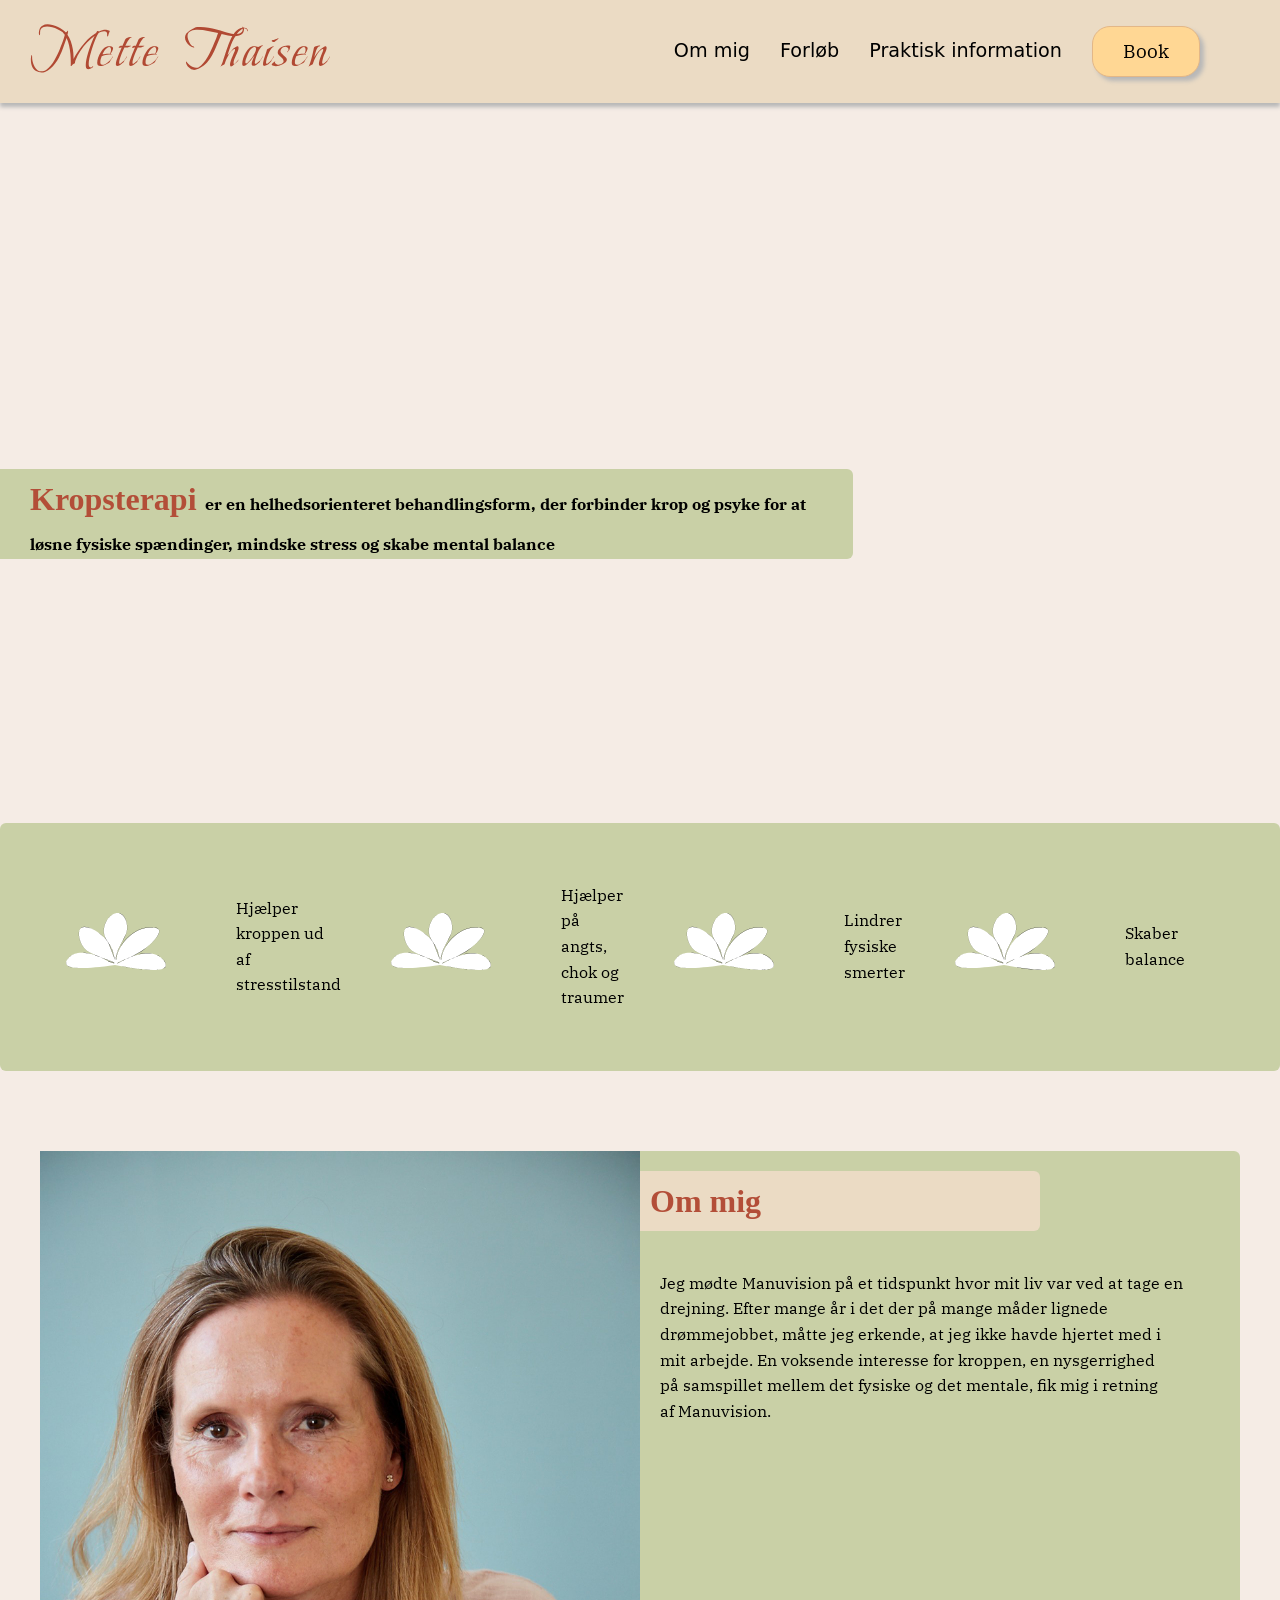
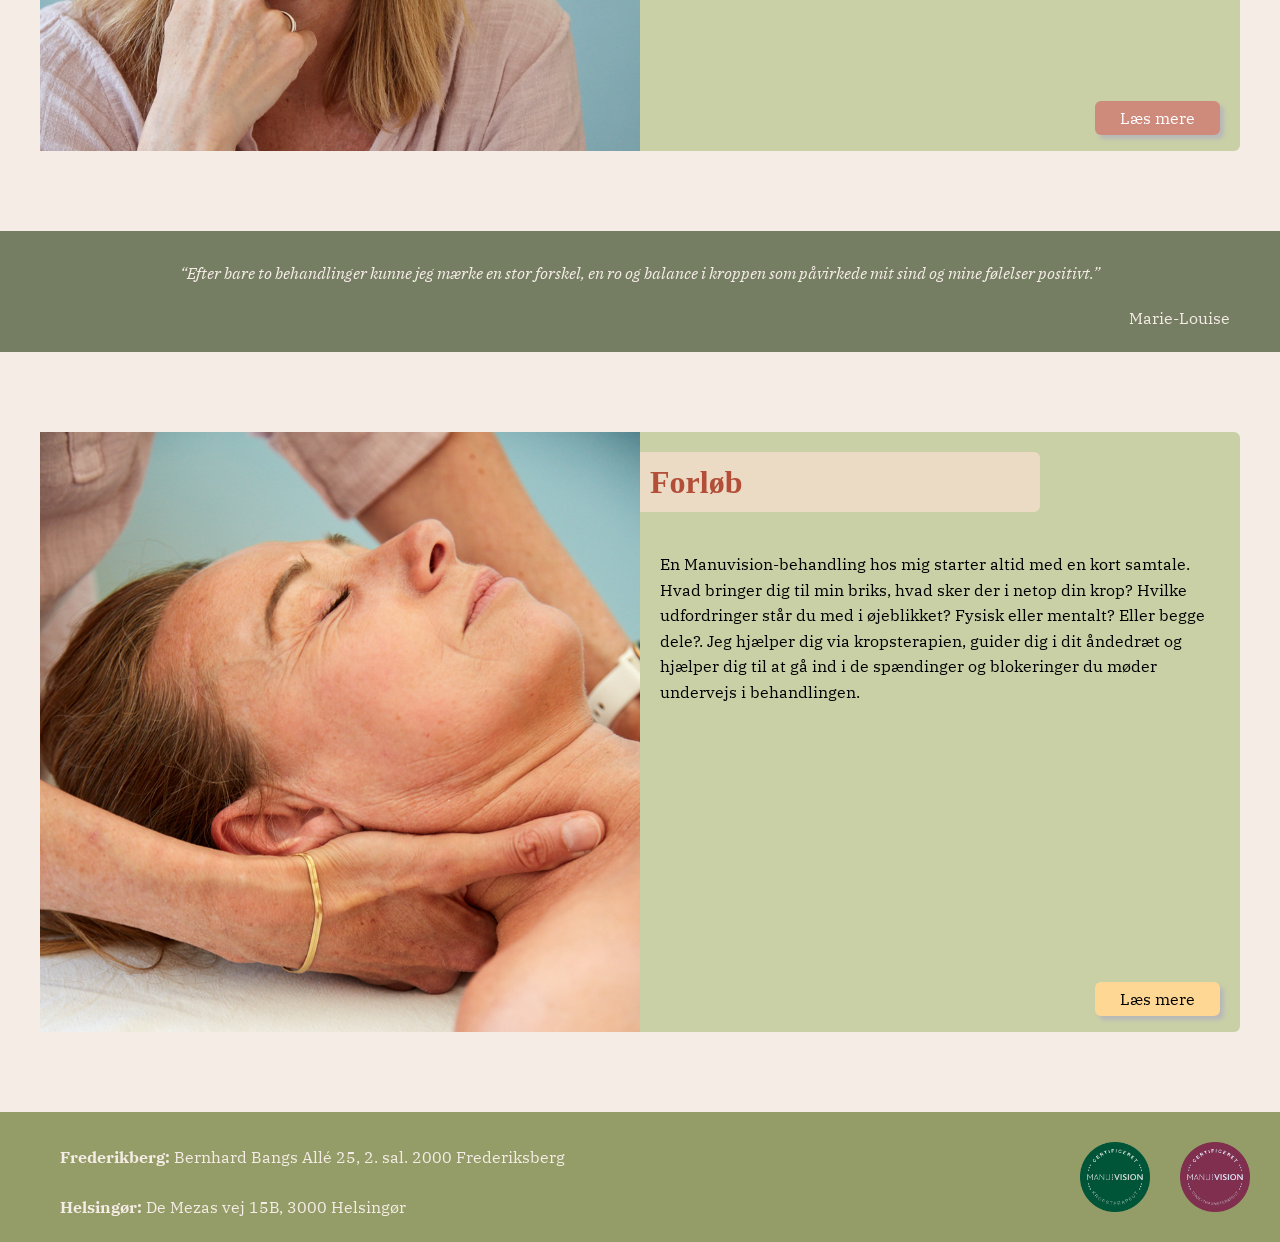
==== index.html @ dd5cbeb8 "remove header name "Karsten" from index.html" ====
<!doctype html>
<html lang="da">

<head>
  <meta charset="UTF-8" />
  <meta name="viewport" content="width=device-width, initial-scale=1.0" />

  <link rel="stylesheet" href="css/general.css" />
  <link rel="stylesheet" href="css/index.css" />

  <!-- FONTS -->
  <link rel="preconnect" href="https://fonts.googleapis.com" />
  <link rel="preconnect" href="https://fonts.gstatic.com" crossorigin />
  <link href="https://fonts.googleapis.com/css2?family=Angkor&display=swap" rel="stylesheet" />
  <link rel="preconnect" href="https://fonts.googleapis.com" />
  <link rel="preconnect" href="https://fonts.gstatic.com" crossorigin />
  <link href="https://fonts.googleapis.com/css2?family=Alike&display=swap" rel="stylesheet" />
  <link rel="preconnect" href="https://fonts.googleapis.com" />
  <link rel="preconnect" href="https://fonts.gstatic.com" crossorigin />
  <link href="https://fonts.googleapis.com/css2?family=IBM+Plex+Serif&display=swap" rel="stylesheet" />

  <title>Forside</title>
</head>

<body>
  <header>
    <img src="img/logo.svg" alt="logo" />
    <nav>
      <ul class="menu">
        <li><a href="om_mig.html">Om mig</a></li>
        <li><a href="forloeb.html">Forløb</a></li>
        <li><a href="kommer_snart.html">Praktisk information</a></li>
        <li class="booking-btn"><a href="kommer_snart.html">Book</a></li>
      </ul>
      <button class="burger" aria-label="menu">
        <span class="line"></span>
        <span class="line"></span>
        <span class="line"></span>
      </button>
    </nav>
  </header>
  <main>

    <!-- I min mobil skal kropsterapi tekstboksen være i div med illustrationerne for at lave min baggrundsfarve, men i desktop skal den ikke være i div med illustrationerne, 
     fordi jeg i desktop vil have den til at stå over mit billede. Derfor laver jeg to forskellige diver, en til mobil og en til desktop, 
     og beder den til desktop om at være display:none i mobil, og den til mobil om at være display:none i desktop -->

    <div class="video-kropsterapi">
      <div id="video" class="video">
        <!-- autoplay; starter automatiks, playsinline gør at videoen ikke automatisk går i fuldskærm på iphone, men afspilles inde på hjemmesiden i stedet -->
        <video src="img/stemningsvideo.mp4" autoplay muted loop playsinline></video>
      </div>

      <div class="kropsterapi-desktop">
        <h1>Kropsterapi <span class="p_kropsterapi">er en helhedsorienteret behandlingsform, der forbinder krop og psyke
            for at løsne fysiske
            spændinger, mindske stress og skabe mental balance</span></h1>

      </div>

    </div>

    <button class="booking-btn book-forside">Book</button>


    <section class="kropsterapi">
      <div class="kropsterapi-mobil">
        <h1>Kropsterapi</h1>
        <p>Kropsterapi er en helhedsorienteret behandlingsform, der forbinder krop og psyke for at løsne fysiske
          spændinger, mindske stress og skabe mental balance</p>
      </div>


      <div class="grid1-2">
        <div>
          <img src="img/index/blomst.svg" alt="blomst">
        </div>
        <div>
          <p>Hjælper kroppen ud af stresstilstand</p>
        </div>
      </div>

      <div class="grid1-2">
        <div>
          <img src="img/index/blomst.svg" alt="blomst">
        </div>
        <div>
          <p>Hjælper på angts, chok og traumer</p>
        </div>
      </div>

      <div class="grid1-2">
        <div>
          <img src="img/index/blomst.svg" alt="blomst">
        </div>
        <div>
          <p>Lindrer fysiske smerter</p>
        </div>
      </div>

      <div class="grid1-2">
        <div>
          <img src="img/index/blomst.svg" alt="blomst">
        </div>
        <div>
          <p>Skaber balance</p>
        </div>
      </div>


    </section>

    <section class="teaser">

      <div>
        <img src="img/index/portræt_mette.webp" alt="Mette Thaisen">
      </div>

      <div class="grid1-1-1">
        <h2>Om mig</h2>
        <p>Jeg mødte Manuvision på et tidspunkt hvor mit liv var ved at tage en drejning. Efter mange år i det der på
          mange måder
          lignede drømmejobbet, måtte jeg erkende, at jeg ikke havde hjertet med i mit arbejde. En voksende interesse
          for kroppen, en nysgerrighed på samspillet mellem det fysiske og det mentale, fik mig i
          retning af
          Manuvision.</p>
        <button class="button1">Læs mere</button>
      </div>

    </section>

    <section class="citat">
      <p>“Efter bare to behandlinger kunne jeg mærke en stor forskel, en ro og balance i kroppen som påvirkede mit sind
        og mine
        følelser positivt.”</p>
      <p>Marie-Louise</p>
    </section>

    <section class="teaser">
      <div>
        <img src="img/index/behandlingsbillede.webp" alt="behandlingsbillede">
      </div>

      <div class="grid1-1-1">
        <h2>Forløb</h2>
        <p>En Manuvision-behandling hos mig starter altid med en kort samtale. Hvad bringer dig til min briks, hvad sker
          der i
          netop din krop? Hvilke udfordringer står du med i øjeblikket? Fysisk eller mentalt? Eller begge dele?. Jeg
          hjælper dig via kropsterapien, guider dig i dit åndedræt og hjælper dig til at gå ind i de spændinger og
          blokeringer
          du møder undervejs i behandlingen.</p>
        <button class="button2">Læs mere</button>
      </div>

    </section>

  </main>

  <footer>
    <div class="footer">
      <div class="footer-tekst">
        <p>
          <b>Frederikberg:</b> Bernhard Bangs Allé 25, 2. sal. 2000
          Frederiksberg
        </p>
        <p><b>Helsingør:</b> De Mezas vej 15B, 3000 Helsingør</p>
      </div>
      <div class="certifikater">
        <img src="img/certifikat/Manuvision_LOGO_Certificeret_1 grøn.webp" alt="certifikat" />
        <img src="img/certifikat/Chok-traume.webp" alt="certifikat" />
      </div>
    </div>
  </footer>

  <script src="js/burger.js"></script>
  <script src="js/index.js"></script>
</body>

</html>
---- css/general.css ----
/* Vi starter med at lave vores custom css. Dvs. vi henter vores fonte ind og laver variablerne til den styling som er gennemgående på hele vorres hjemmeside
Herefter laver vi variabler med de farver som er gennemgående til hele vores hjemmeside */

/********* CUSTOM PROPERTIES **********/
:root {
  /* FONTS */
  --font-h1-h2: "Crete Round", serif;
  --font-h3: "Alike", serif;
  --font-p-og-button: "IBM Plex Serif", serif;

  --font-h1-h2-size: 2rem;
  --font-h3-size: 1.5rem;
  --font-p-size: 1rem;

  --font-letter-spacing: 5%;

  --font-btn-size: 1rem;

  /* FARVER */
  --color-header: #ebdbc4;
  --color-footer: #949d68;
  --color-bg: #f5ece5;
  --color-box-bg: #c9d0a6;
  --color-banner-bg: #757e63;

  --color-h1-h2: #b34e38;
  /* --color-h3: #fbf3eb; */
  --color-h1-h2-bg: #ebdbc4;

  --color-btn1-bg: #ce8a7b;
  --color-btn1-bg-hover: #c1604b;
  --color-btn1-font: #ffffff;

  --color-btn2-bg: #ffd794;
  --color-btn2-bg-hover: #e3b787;
  --color-btn2-font: #000;

  /* BORDERS */
  --border-radius-btn: 6px;
  --border-radius-booking-btn: 18px;
  --border-radius-box: 6px;
  --border-radius-title-box: 0px 6px 6px 0px;
  --box-shadow: #b8b8b8 4px 4px 4px;
  --box-shadow-header: #b8b8b8 0px 4px 4px;

  /* MARGIN & PADDING */
  --margin-btn-block: 1rem;
  --padding-btn: 5px 25px;
}

/**************** RESET ***************/

*,
::before,
::after {
  box-sizing: border-box;
  margin: 0;
  padding: 0;
}
html {
  interpolate-size: allow-keywords;
  font-family: system-ui, sans-serif;
  line-height: 1.5;
  -webkit-font-smoothing: antialiased;
}
h1,
h2 {
  line-height: 1.25;
}
p,
li {
  text-wrap: pretty;
}
img,
svg {
  display: block;
  width: 100%;
  height: auto;
}
label {
  display: block;
}
input,
button,
textarea,
select {
  font: inherit;
  color: inherit;
  background-color: transparent;
  font-size: max(1em, 16px);
}
textarea {
  resize: none;
  min-height: 4lh;
}
legend {
  padding: 0;
}
select,
::picker(select) {
  appearance: base-select;
}

/**************** RESET ***************/

/* Nu laver vi den gennemgående styling på vores side, og her bruger vi de custom properties vi lavede øverst i css´en. 
   (det gør vi for at gøre det nemmere for os selv nu, og for at sikre os at vi alle bruger de samme farver og fonte når vi senere skal kode hver vores underside på den samme hjemmeside) */

/**************** FONTS ***************/
h1,
h2 {
  font-family: var(--font-h1-h2);
  font-weight: bold;
  font-style: normal;
  font-size: var(--font-h1-h2-size);
  letter-spacing: var(--font-letter-spacing);
  color: var(--color-h1-h2);
}

/* h3 {
  font-family: var(--font-h3);
  font-weight: 400;
  font-style: normal;
  font-size: var(--font-h3-size);
  color: var(--color-h3);
} */

p {
  font-family: var(--font-p-og-button);
  font-weight: 400;
  font-style: normal;
  font-size: var(--font-p-size);
  letter-spacing: var(--font-letter-spacing);
  line-height: 160%;
}

/************** BUTTONS ***************/

.button1 {
  font-family: var(--font-p-og-button);
  font-weight: 400;
  font-size: var(--font-btn-size);
  letter-spacing: var(--font-letter-spacing);
  color: var(--color-btn1-font);
  background-color: var(--color-btn1-bg);
  border-radius: var(--border-radius-btn);
  box-shadow: var(--box-shadow);
  border: none;

  margin-block: var(--margin-btn-block);
  padding: var(--padding-btn);
}

.button1:hover {
  background-color: var(--color-btn1-bg-hover);
}

.button2 {
  font-family: var(--font-p-og-button);
  font-weight: 400;
  font-size: var(--font-btn-size);
  letter-spacing: var(--font-letter-spacing);
  color: var(--color-btn2-font);
  background-color: var(--color-btn2-bg);
  border-radius: var(--border-radius-btn);
  box-shadow: var(--box-shadow);
  border: none;

  margin-block: var(--margin-btn-block);
  padding: var(--padding-btn);
}

.button2:hover {
  background-color: var(--color-btn2-bg-hover);
}

.booking-btn {
  font-family: var(--font-p-og-button);
  font-weight: 400;
  font-size: var(--font-btn-size);
  letter-spacing: var(--font-letter-spacing);
  color: var(--color-btn2-font);
  background-color: var(--color-btn2-bg);
  border-radius: var(--border-radius-booking-btn);
  box-shadow: var(--box-shadow);
  border: solid 0.5px #e3b787;

  margin-block: var(--margin-btn-block);
  padding: 10px 30px;
}

.booking-btn:hover {
  background-color: var(--color-btn2-bg-hover);
}

/*************** HEADER ***************/

/* vi ligger menuen ud i højre side ved at bruge space-between, da det flytter elementerne så langt fra hinanden som muligt (vi har kun to elementer; logo og nav) */
header {
  position: sticky;
  top: 0;
  display: flex;
  background-color: var(--color-header);
  justify-content: space-between;
  padding: 10px 80px 10px 30px;
  box-shadow: var(--box-shadow-header);
  z-index: 1000;
}

header img {
  width: 300px;
  height: auto;
  padding-top: 6px;
}

/* sætter teksten i midten på y-aksen */
nav {
  display: flex;
  align-items: center;
}

.menu {
  display: flex;
  list-style: none;
  gap: 30px;
}

#aktiv {
  color: #b34e38;
}

/* Fjerner tekst-styling på linkene */
.menu a {
  font-size: 1.2rem;
  text-decoration: none;
  color: black;
}

.menu a:hover {
  color: #b34e38;
}

.menu li {
  display: flex;
  align-items: center;
}

/* Vi sætter 'booking:hover' funktionen her, så den overrider 'menu a:hover' */
.booking-btn a:hover {
  color: #000;
}

/* styling af burgermenu streger, og gør burgermenuen usynlig i desktop */
.burger {
  width: 30px;
  height: 20px;
  cursor: pointer;
  display: none;
}

.burger .line {
  display: block;
  width: 100%;
  height: 2px;
  background-color: #333333;
  margin-bottom: 5px;
  transition: 0.2s linear;
}

/************************ burgermenu ******************/

@media (max-width: 800px) {
  /* HEADER */
  header {
    padding-right: 30px;
  }

  header img {
    width: 200px;
    height: auto;
  }

  .menu {
    display: none;
  }

  .burger {
    display: block;
    background-color: transparent;
    border: 0;
  }

  .burger.active .line:nth-child(1) {
    transform: rotate(45deg) translate(5px, 5px);
    transition: 0.2s linear;
  }

  .burger.active .line:nth-child(2) {
    opacity: 0;
    transition: 0.15s linear;
  }

  .burger.active .line:nth-child(3) {
    transform: rotate(-45deg) translate(5px, -5px);
    transition: 0.2s linear;
  }

  /* burgermenuen når den er foldet ud */
  nav.active .menu {
    display: block;
    background-color: var(--color-header);
    position: absolute;
    top: 65px;
    right: 0;
    width: 50%;
    box-shadow: 0 10px 10px rgba(0, 0, 0, 0.1);
    z-index: 100;
  }

  /* margin i top/bund og siderne når menuen er foldet ud */
  nav.active .menu li {
    margin: 10px 20px;
  }

  /* BOOKING BTN */
  .booking-btn {
    width: 105px;
  }
}
/*************** FOOTER ***************/

footer {
  background-color: var(--color-footer);
  padding: 15px 30px 15px 30px;
  margin-top: 70px;
}

.footer {
  display: flex;
  justify-content: space-between;
  align-items: center;
}

.footer-tekst p {
  color: #f5ece5;
  line-height: 250%;
}

.certifikater {
  display: flex;
  gap: 30px;
}

/* Ved at sætte height: auto, bliver den ikke strukket ud (flad) */
footer img {
  width: 70px;
  height: auto;
}

/**************** BODY & MAIN ****************/

body {
  background-color: var(--color-bg);
}

/* vi laver en class som vi kan tillægge de elementer vi gerne vil have har den baggrundsfarve, som vi på vores styletile har tillagt brødtekst */
.box {
  background-color: var(--color-box-bg);
  border-radius: var(--border-radius-box);
}

/* NÆSTE OPGAVEE/TRIN. 
- Vi skal lave margener (variabler) på tekst
- header - nav, li, button, flex-end, align-items
- footer */
---- css/index.css ----
/****************************************** css scroll animation ************************************/

/*************** blå progress bar i toppen af siden ***********/

/* before betyder inde i html men før alt andet indhold */
/* content skal man skrive for at putte noget ind, men vi skriver ikke noget derinde fordi vi ikke skal have indhold ind, men derimod bare en bar. Så vi siger at der skal noget ind og bagefter definerer hvad det er der skal ind */
/*  så indsætter vi noget, egentlig bare et eller andet og giver det en background color*/
html::before {
  content: "";
  inset: 0;
  background-color: #164b7a;

  /* block size det er højden, (en anden måde at skrive højde på) som sørger for at den opfører sig som en lille kasse */
  block-size: 4px;

  /* i animationen skriver vi "both" på fill-mode gør at animationen bliver i stillingen, så den ikke "hopper" tilbage til startpunkt. Det er "both" der gør at den røde linje vil være helt fyldt ud når man er nede i bunden af siden, og forbliver der --> visuel indikator for hvad der er sket (altså at vi er nået bunden af siden) */
  animation: site-progress linear both;

  /* den skal ikke være på tid, men derimod styret af scroll */
  animation-timeline: scroll();

  /* det er vigtigt at skrive position: fixed fordi det betyder at det er oppe i toppen og den bliver i toppen */
  position: fixed;

  /* siger hvor den skal være, den er per default i center men vi vil gerne have at den starter ude til venstre */
  transform-origin: 0 0;

  /* for at være sikker på baren altid er yderst skriver man tyspisk et z-indeks på 1000, det er sjældent man skriver det så højt men på 1000 er den helt fremme - ellers vil man normalt give spring af 10 */
  z-index: 1000;
}

/* nu skal vi lave keyframes til den, og vi kalder den "site-progress"  */
/* vi siger den skal starte (scale starter per default i midten af siden, men ved at sige 0 i højden og en i siderne så er det kun siderne der vokser */
/* vi skriver kun from (og ikke også to), fordi baren som udgangspunkt er fyldt helt ud */
@keyframes site-progress {
  from {
    scale: 0 1;
  }
}

/*********************** citat fade ind **************************/

.citat {
  /* kalder animationen, og giver den et navn ("gardin") */
  animation: fade-in 0.5s ease-in both;

  /* siger at animationen skal styres af view */
  animation-timeline: view();

  /* vi vil gerne have at animationen starter lige når den kommer ind på skærmen (0% inde) og slutter når den er 30% inde på siden, så den ikke først slutter når billedet forsvinder, for så bliver den aldrig rigtig opacity 1 */
  animation-range: 0% 30%;
}

/* laver animationen */
@keyframes fade-in {
  /* fra usynlig */
  from {
    opacity: 0;
  }

  /* til synlig */
  to {
    opacity: 1;
  }
}

/************************************************************ Forside *********************************************************/

/* beder div´en rundt om video om at være centreret */
.video {
  display: flex;
  justify-content: center;
  align-items: center;
}

/* siger hvor meget selve videoen skal fylde (vigtigt at det er 100 viiwport width, frem for bare 100% for at override den padding der er lagt på main */
.video video {
  width: 100vw;
  height: auto;
}

/* centrerer book knap */
.book-forside {
  display: flex;
  justify-self: center;
  margin-block: 40px;
}

/****************************** Kropsterapi kasse ********************************/

/* jeg har lavet en span element om noget af min overskrift, og tillægger det samme style som vores p-tekst, for at få en sætning hvor første ord har vore h1/h2 styling og resten visuelt er "normal brødtekst" */
.p_kropsterapi {
  font-family: var(--font-p-og-button);
  font-size: var(--font-p-size);
  color: black;
}

.kropsterapi-desktop {
  display: none;
}

.kropsterapi {
  background-color: var(--color-box-bg);
  padding-block: 10px 20px;
  border-radius: var(--border-radius-box);
}

.kropsterapi-mobil h1 {
  padding: 8px 16px 8px 16px;
  background-color: var(--color-h1-h2-bg);
  width: 100%;
}

/* for at undgå at give en class (giver bedre overblik i min css) går jeg ind i den første div ved at sige div:first-of-type og ind i det første p ved at sige p:first-of-type */
.kropsterapi-mobil p {
  padding: 8px 16px 8px 16px;
  background-color: var(--color-banner-bg);
  color: var(--color-bg);
  width: 100%;
}

/* gør blomst-svg mindre */
.grid1-2 img {
  width: 100px;
  justify-self: center;
}

/* sætter blomst og tekst ved siden af hinanden */
.grid1-2 {
  display: grid;
  grid-template-columns: 1fr 2fr;
  gap: 40px;
  align-items: center;
  justify-content: center;
  padding: 40px 10px 40px 10px;
}

/******************************* Om mig kasse ********************************/

/* laver baggrundsfarve */
.teaser {
  background-color: var(--color-box-bg);
  margin-block: 80px;
  padding-block: 20px;
  margin-inline: 30px;
  border-radius: var(--border-radius-box);
}

.teaser img {
  padding-top: 10px;
  display: block;
}

/* tager fat i det p der ligger i den anden div (giver mig bedre overblik frem for en masse forskellige class´es) */
.teaser div:nth-of-type(2) p {
  padding: 20px;
}

/* inline block gør at baggrunden kun kommer om teksten. inline betyder at det kun kommer om teksten, og block betyder at det stadig opfører sig som et block element (så man kan stadig styre højde og bredde) */
.teaser h2 {
  display: inline-block;
  background-color: var(--color-h1-h2-bg);
  padding: 10px;
  text-align: left;
  margin-bottom: 0.5rem;
  border-radius: var(--border-radius-title-box);
}

/* sætter knappen ud til højre */
.button1 {
  display: flex;
  justify-self: flex-end;
  margin-right: 20px;
}

/********************************* Citat kasse ***************************/

/* giver elementet baggrundsfarve, og tekst farve. Sætter igen margin-inline: -100px på for at få div´en hele ud til kanterne. */
.citat {
  background-color: var(--color-banner-bg);
  color: var(--color-bg);
  padding: 20px;
}

.citat p:first-of-type {
  text-align: center;
  font-style: italic;
}

.citat p:nth-of-type(2) {
  text-align: right;
  padding-top: 20px;
}

/******************************* Forløb kasse ***************************/

/* "om mig" og "forløb" har samme layout, så derfor har jeg givet dem samme class, og skrevet en fælles styling under "om mig" her i css´en */

.button2 {
  display: flex;
  justify-self: flex-end;
  margin-right: 20px;
}

/******************************************************** DESKTOP **************************************************/

@media (min-width: 850px) {
  /* laver book knap usynlig, fordi den i desktop er i navigationsmenuen frem for under billedet */
  .book-forside {
    display: none;
  }

  /* laver kropsterapi-mobil usynlig, fordi den i desktop er erstattet af kropsterapi-desktop */
  .kropsterapi-mobil {
    display: none;
  }

  /************************* Video og kropsterapi tekst **********************/

  /* laver kropsterapi-desktop synlig */
  .kropsterapi-desktop {
    display: block;
    border-radius: var(--border-radius-title-box);
  }

  /* grid på den div der er om videoen og teksten, for at kunne bede videoen om at fylde det hele og teksten om at ligge i en kolonne ovenpå
  Jeg sætter den rod som teksten ligger i som auto, for at rækken automatisk tilpasser sig teksten (når skærmen gøres mindre og bredere) og baggrundsfarven derved følger teksten */
  .video-kropsterapi {
    display: grid;
    grid-template-columns: 2fr 1fr;
    grid-template-rows: 2fr auto 1fr;
  }

  /* beder videoen om at fylde det hele. */
  .video {
    grid-column: 1/-1;
    grid-row: 1/-1;
    width: 100vw;
  }

  /* beder teksten om at ligge i kolonne 1. 
  sætter baggrundsfarve på tekst */
  .kropsterapi-desktop {
    grid-column: 1;
    grid-row: 2;
    background-color: var(--color-box-bg);
  }

  .kropsterapi-desktop h1,
  p {
    padding-inline: 30px;
    padding-top: 10px;
  }

  /********************************* illustrationer og tekst **********************/

  /* illustrationer og tekst sættes ved siden af hinanden. Jeg sætter grid på frem for flex, fordi jeg gerne vil have hver div med tekst og illustrration til at fylde lige meget, og da jeg prøevde med flex så blev den første længere end de andre (måske fordi teksten er længere så den optager mere plads automatisk.
  Så jeg sætter grid på i stedet, for at kunne styre hvor meget de hver især fylder */
  .kropsterapi {
    display: grid;
    grid-template-columns: 1fr 1fr 1fr 1fr;
    margin-block: 80px;
    padding-inline: 60px;
    justify-content: center;
    align-items: center;
  }

  /******************************** Teasers ****************************/

  /* laver grid på fordi jeg vil have billede og tekst i hver sin kolonne */
  .teaser {
    display: grid;
    grid-template-columns: 1fr 1fr;
    padding: 0;
    margin-inline: 40px;
  }

  /* beder billedet om at ligge i første kolonne. Sætter højden til 600px, for at det ikke bliver for stort - div´en følger automatisk billedets højde
  Bruger object-fit:cover for at min bestemte højde ikke trækker i billedet, og bruger object-position: top for at den del som croppes af billedet er den nederste del */
  .teaser img {
    display: block;
    grid-column: 1;
    padding-top: 0;
    height: 600px;
    object-fit: cover;
    object-position: top;
  }

  /* sætter et grid på teasers, for at undgå at skulle lave en masse padding og margin, så det er nemmere at styre uden at det hele rykker til hinanden */
  .grid1-1-1 {
    display: grid;
    grid-template-columns: 1fr 1fr 1fr;
    grid-template-rows: 1fr 4fr 1fr;
  }

  /* beder h2 om at lægge sig i kolonne 1, række1, og i centurm på y-aksen */
  .grid1-1-1 h2 {
    grid-column: 1/3;
    grid-row: 1;
    margin-top: 0.5rem;
    align-self: center;
  }

  /* beder p om at fylde alle kolonnerne i række 2 */
  .grid1-1-1 p {
    grid-column: 1/4;
    grid-row: 2;
  }

  /* beder knapperne om at fylde de to sidste kolonner i række 3, og sætter align-self: flex-end på for at få den til at ligge i bunden i højre side */
  .button1,
  .button2 {
    grid-column: 2/4;
    grid-row: 3;
    align-self: flex-end;
  }
}
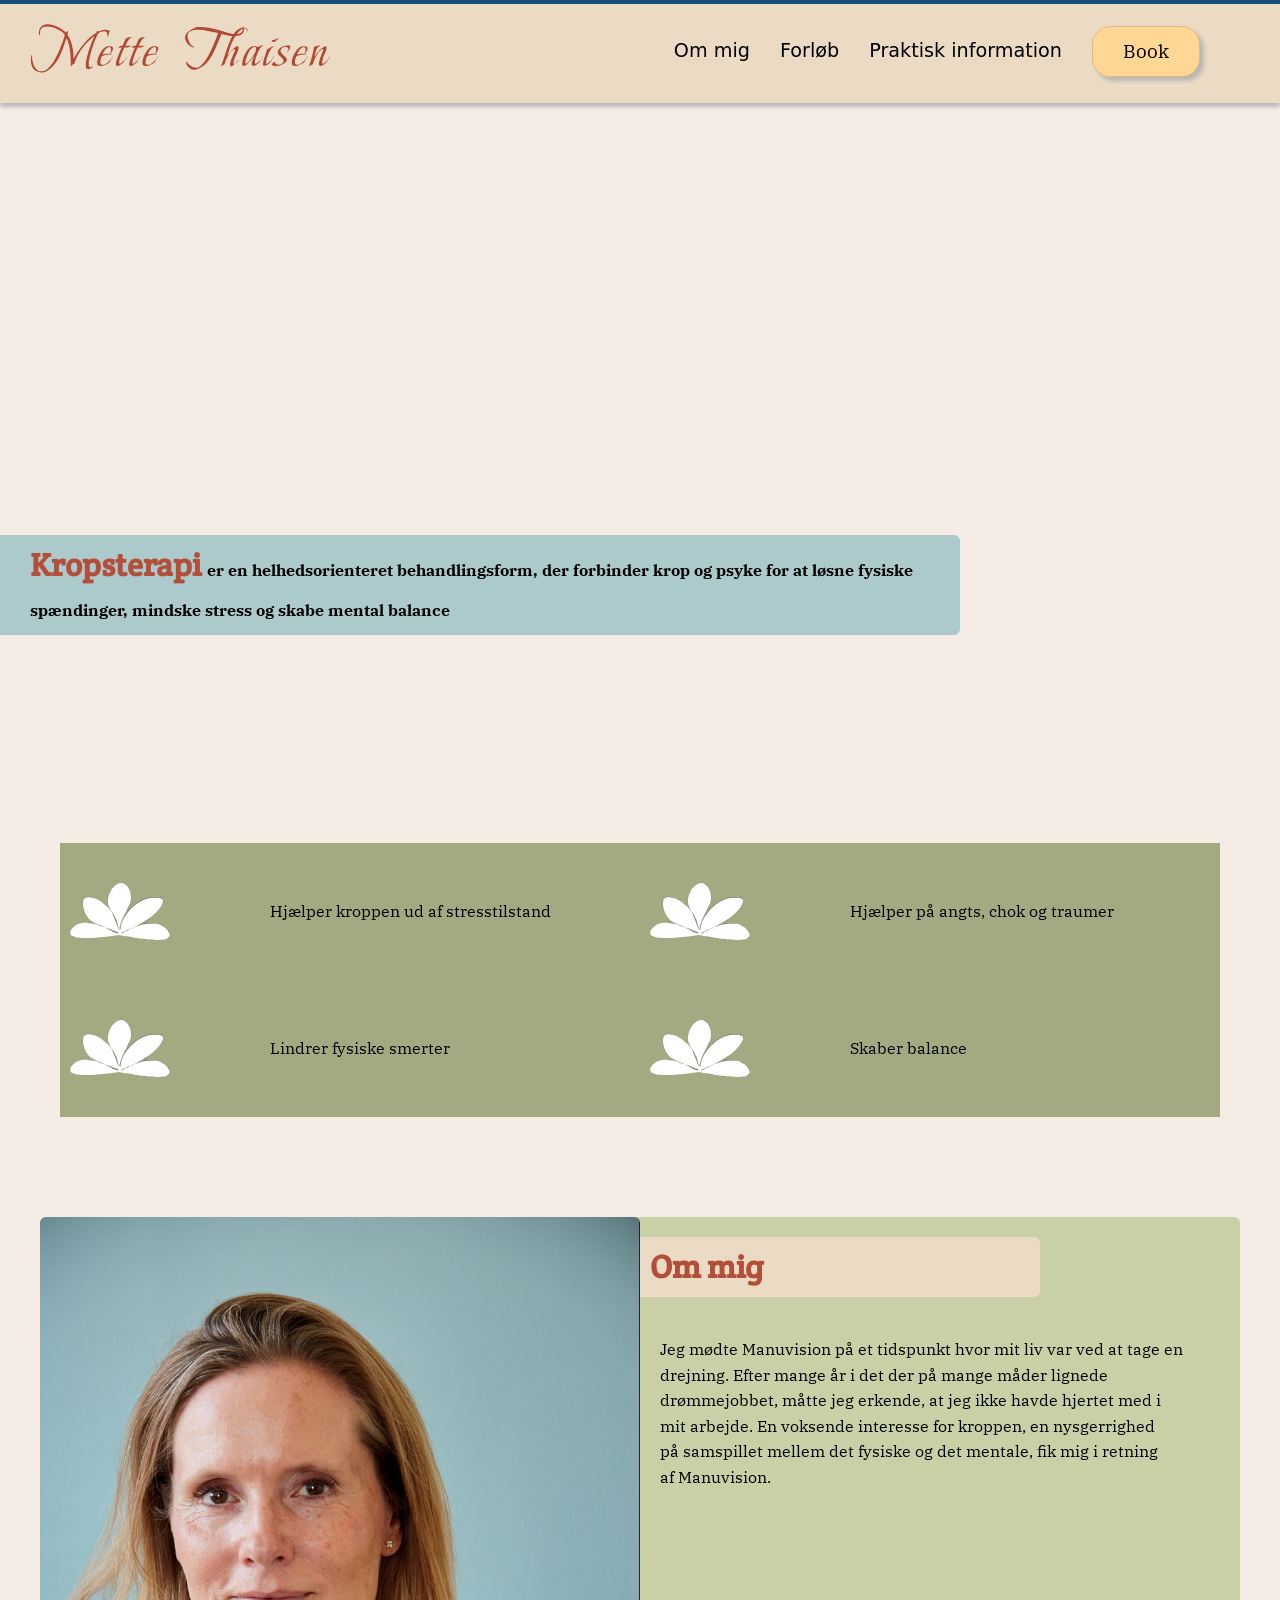
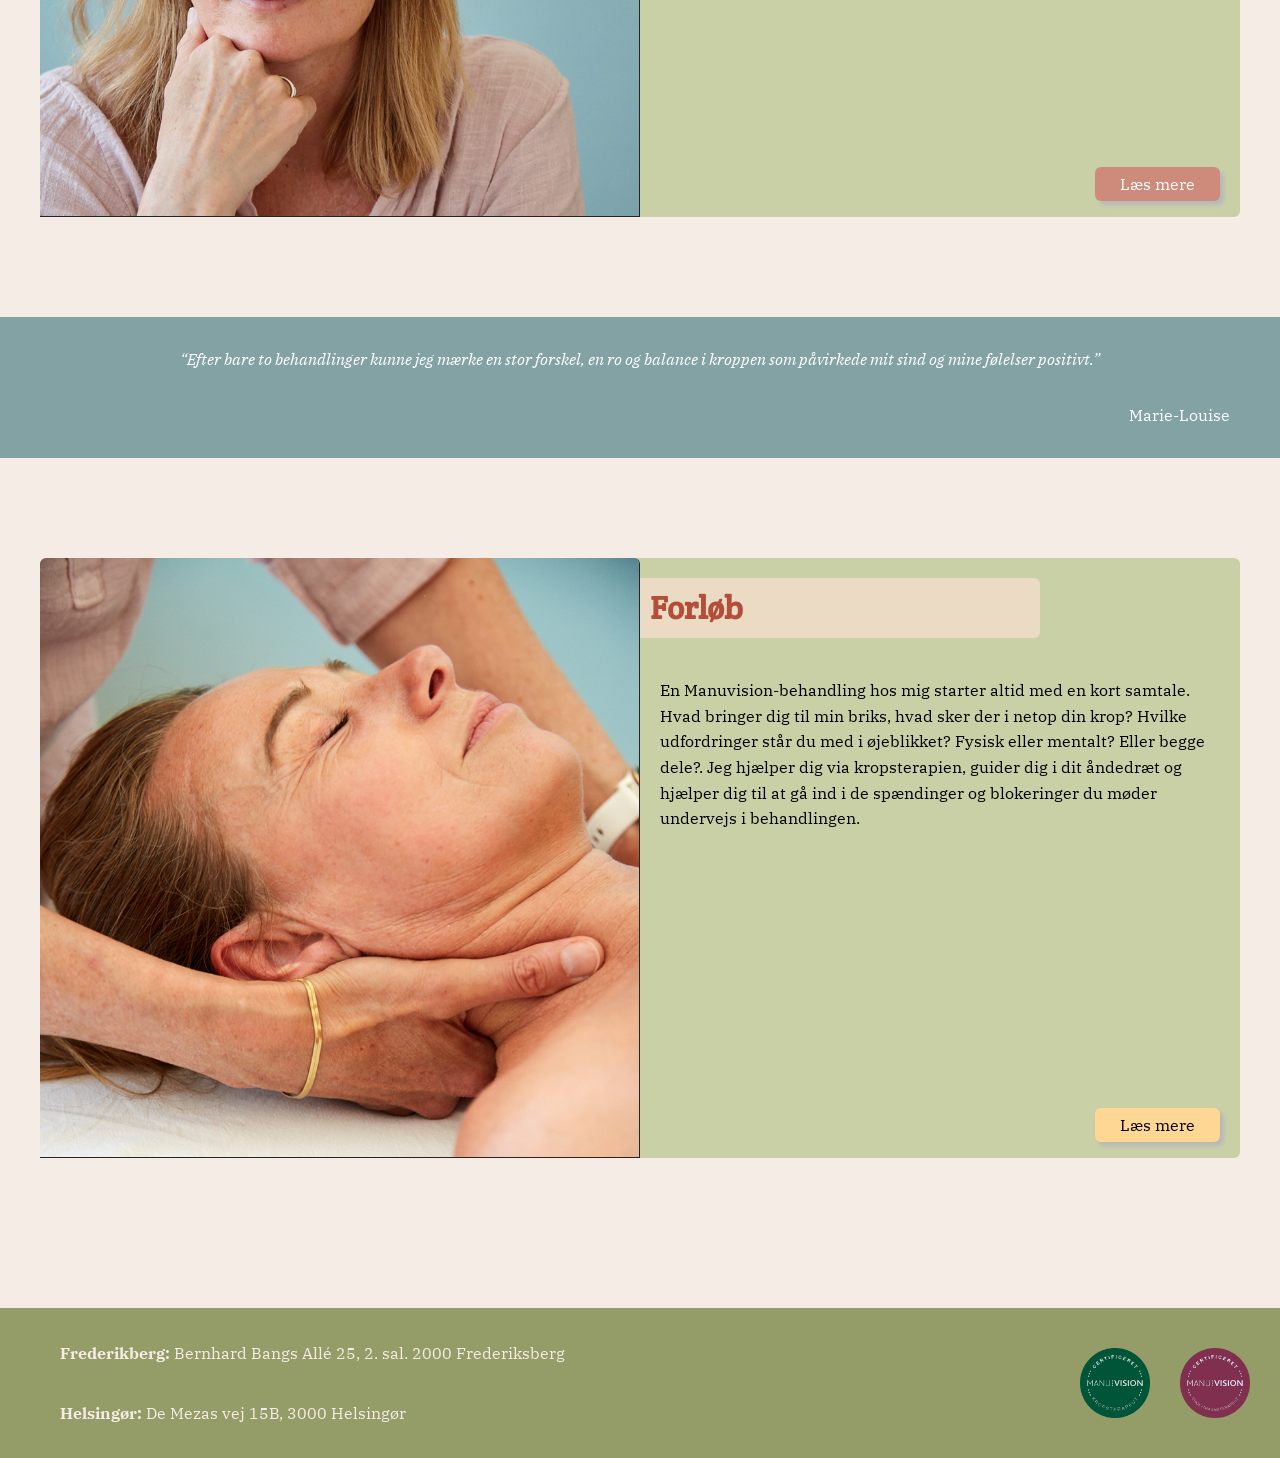
==== commit 6fb2bd42: "update font links and adjust layout in om_mig.html; enhance z-index for progress bar in index.css" ====
--- a/index.html
+++ b/index.html
@@ -11,7 +11,8 @@
   <!-- FONTS -->
   <link rel="preconnect" href="https://fonts.googleapis.com" />
   <link rel="preconnect" href="https://fonts.gstatic.com" crossorigin />
-  <link href="https://fonts.googleapis.com/css2?family=Angkor&display=swap" rel="stylesheet" />
+
+  <link href="https://fonts.googleapis.com/css2?family=Crete+Round:ital@0;1&display=swap" rel="stylesheet" />
   <link rel="preconnect" href="https://fonts.googleapis.com" />
   <link rel="preconnect" href="https://fonts.gstatic.com" crossorigin />
   <link href="https://fonts.googleapis.com/css2?family=Alike&display=swap" rel="stylesheet" />
@@ -71,11 +72,13 @@
       </div>
 
 
+
+
       <div class="grid1-2">
         <div>
           <img src="img/index/blomst.svg" alt="blomst">
         </div>
-        <div>
+        <div class="test">
           <p>Hjælper kroppen ud af stresstilstand</p>
         </div>
       </div>
@@ -108,6 +111,8 @@
       </div>
 
 
+
+
     </section>
 
     <section class="teaser">
@@ -136,7 +141,7 @@
       <p>Marie-Louise</p>
     </section>
 
-    <section class="teaser">
+    <section class="teaser forloeb">
       <div>
         <img src="img/index/behandlingsbillede.webp" alt="behandlingsbillede">
       </div>
--- a/css/index.css
+++ b/css/index.css
@@ -25,8 +25,9 @@
   /* siger hvor den skal være, den er per default i center men vi vil gerne have at den starter ude til venstre */
   transform-origin: 0 0;
 
-  /* for at være sikker på baren altid er yderst skriver man tyspisk et z-indeks på 1000, det er sjældent man skriver det så højt men på 1000 er den helt fremme - ellers vil man normalt give spring af 10 */
-  z-index: 1000;
+  /* for at være sikker på baren altid er yderst skriver man tyspisk et z-indeks på 1000, det er sjældent man skriver det så højt men på 1000 er den helt fremme - ellers vil man normalt give spring af 10.
+  Fordi vi har sat vores header til at have et z-indeks på 1000 laver jeg et z-indeks på 1001 på progress baren (den skal jo ligge forrest for at man kan se den) */
+  z-index: 1001;
 }
 
 /* nu skal vi lave keyframes til den, og vi kalder den "site-progress"  */
@@ -83,7 +84,7 @@
 .book-forside {
   display: flex;
   justify-self: center;
-  margin-block: 40px;
+  margin-block: 80px;
 }
 
 /****************************** Kropsterapi kasse ********************************/
@@ -100,39 +101,41 @@
 }
 
 .kropsterapi {
-  background-color: var(--color-box-bg);
-  padding-block: 10px 20px;
+  /* padding-bottom: 20px; */
   border-radius: var(--border-radius-box);
+  margin-bottom: 40px;
 }
 
 .kropsterapi-mobil h1 {
   padding: 8px 16px 8px 16px;
-  background-color: var(--color-h1-h2-bg);
+  background-color: #acc9cc;
   width: 100%;
 }
 
 /* for at undgå at give en class (giver bedre overblik i min css) går jeg ind i den første div ved at sige div:first-of-type og ind i det første p ved at sige p:first-of-type */
 .kropsterapi-mobil p {
-  padding: 8px 16px 8px 16px;
-  background-color: var(--color-banner-bg);
-  color: var(--color-bg);
+  padding: 0px 16px 8px 16px;
+  background-color: #acc9cc;
   width: 100%;
+  margin-bottom: 80px;
 }
 
 /* gør blomst-svg mindre */
 .grid1-2 img {
   width: 100px;
   justify-self: center;
+  align-self: top;
 }
 
 /* sætter blomst og tekst ved siden af hinanden */
 .grid1-2 {
   display: grid;
   grid-template-columns: 1fr 2fr;
-  gap: 40px;
+  gap: 20px;
   align-items: center;
   justify-content: center;
   padding: 40px 10px 40px 10px;
+  background-color: #a3aa82;
 }
 
 /******************************* Om mig kasse ********************************/
@@ -140,15 +143,22 @@
 /* laver baggrundsfarve */
 .teaser {
   background-color: var(--color-box-bg);
-  margin-block: 80px;
-  padding-block: 20px;
+  margin-block: 100px;
+  padding-bottom: 20px;
   margin-inline: 30px;
   border-radius: var(--border-radius-box);
 }
 
+.forloeb {
+  background-color: var(--color-box-bg);
+  margin-bottom: 150px;
+}
+
 .teaser img {
-  padding-top: 10px;
   display: block;
+  border-bottom: 0.5px solid rgb(37, 37, 37);
+  border-top-left-radius: var(--border-radius-box);
+  border-top-right-radius: var(--border-radius-box);
 }
 
 /* tager fat i det p der ligger i den anden div (giver mig bedre overblik frem for en masse forskellige class´es) */
@@ -177,8 +187,8 @@
 
 /* giver elementet baggrundsfarve, og tekst farve. Sætter igen margin-inline: -100px på for at få div´en hele ud til kanterne. */
 .citat {
-  background-color: var(--color-banner-bg);
-  color: var(--color-bg);
+  background-color: #83a2a4;
+  color: white;
   padding: 20px;
 }
 
@@ -220,15 +230,14 @@
   /* laver kropsterapi-desktop synlig */
   .kropsterapi-desktop {
     display: block;
-    border-radius: var(--border-radius-title-box);
   }
 
   /* grid på den div der er om videoen og teksten, for at kunne bede videoen om at fylde det hele og teksten om at ligge i en kolonne ovenpå
   Jeg sætter den rod som teksten ligger i som auto, for at rækken automatisk tilpasser sig teksten (når skærmen gøres mindre og bredere) og baggrundsfarven derved følger teksten */
   .video-kropsterapi {
     display: grid;
-    grid-template-columns: 2fr 1fr;
-    grid-template-rows: 2fr auto 1fr;
+    grid-template-columns: 3fr 1fr;
+    grid-template-rows: 4fr auto 1fr;
   }
 
   /* beder videoen om at fylde det hele. */
@@ -243,13 +252,22 @@
   .kropsterapi-desktop {
     grid-column: 1;
     grid-row: 2;
-    background-color: var(--color-box-bg);
-  }
+    background-color: #acc9cc;
+    border-radius: var(--border-radius-title-box);
+  }
+
+  /* .kropsterapi {
+    background-color:;
+  } */
 
   .kropsterapi-desktop h1,
   p {
     padding-inline: 30px;
-    padding-top: 10px;
+    padding-block: 10px;
+  }
+
+  .grid1-2 p {
+    padding-inline: 0;
   }
 
   /********************************* illustrationer og tekst **********************/
@@ -258,8 +276,8 @@
   Så jeg sætter grid på i stedet, for at kunne styre hvor meget de hver især fylder */
   .kropsterapi {
     display: grid;
-    grid-template-columns: 1fr 1fr 1fr 1fr;
-    margin-block: 80px;
+    grid-template-columns: 1fr 1fr;
+    margin-block: 100px;
     padding-inline: 60px;
     justify-content: center;
     align-items: center;
@@ -284,6 +302,7 @@
     height: 600px;
     object-fit: cover;
     object-position: top;
+    border-right: 1px solid rgb(37, 37, 37);
   }
 
   /* sætter et grid på teasers, for at undgå at skulle lave en masse padding og margin, så det er nemmere at styre uden at det hele rykker til hinanden */
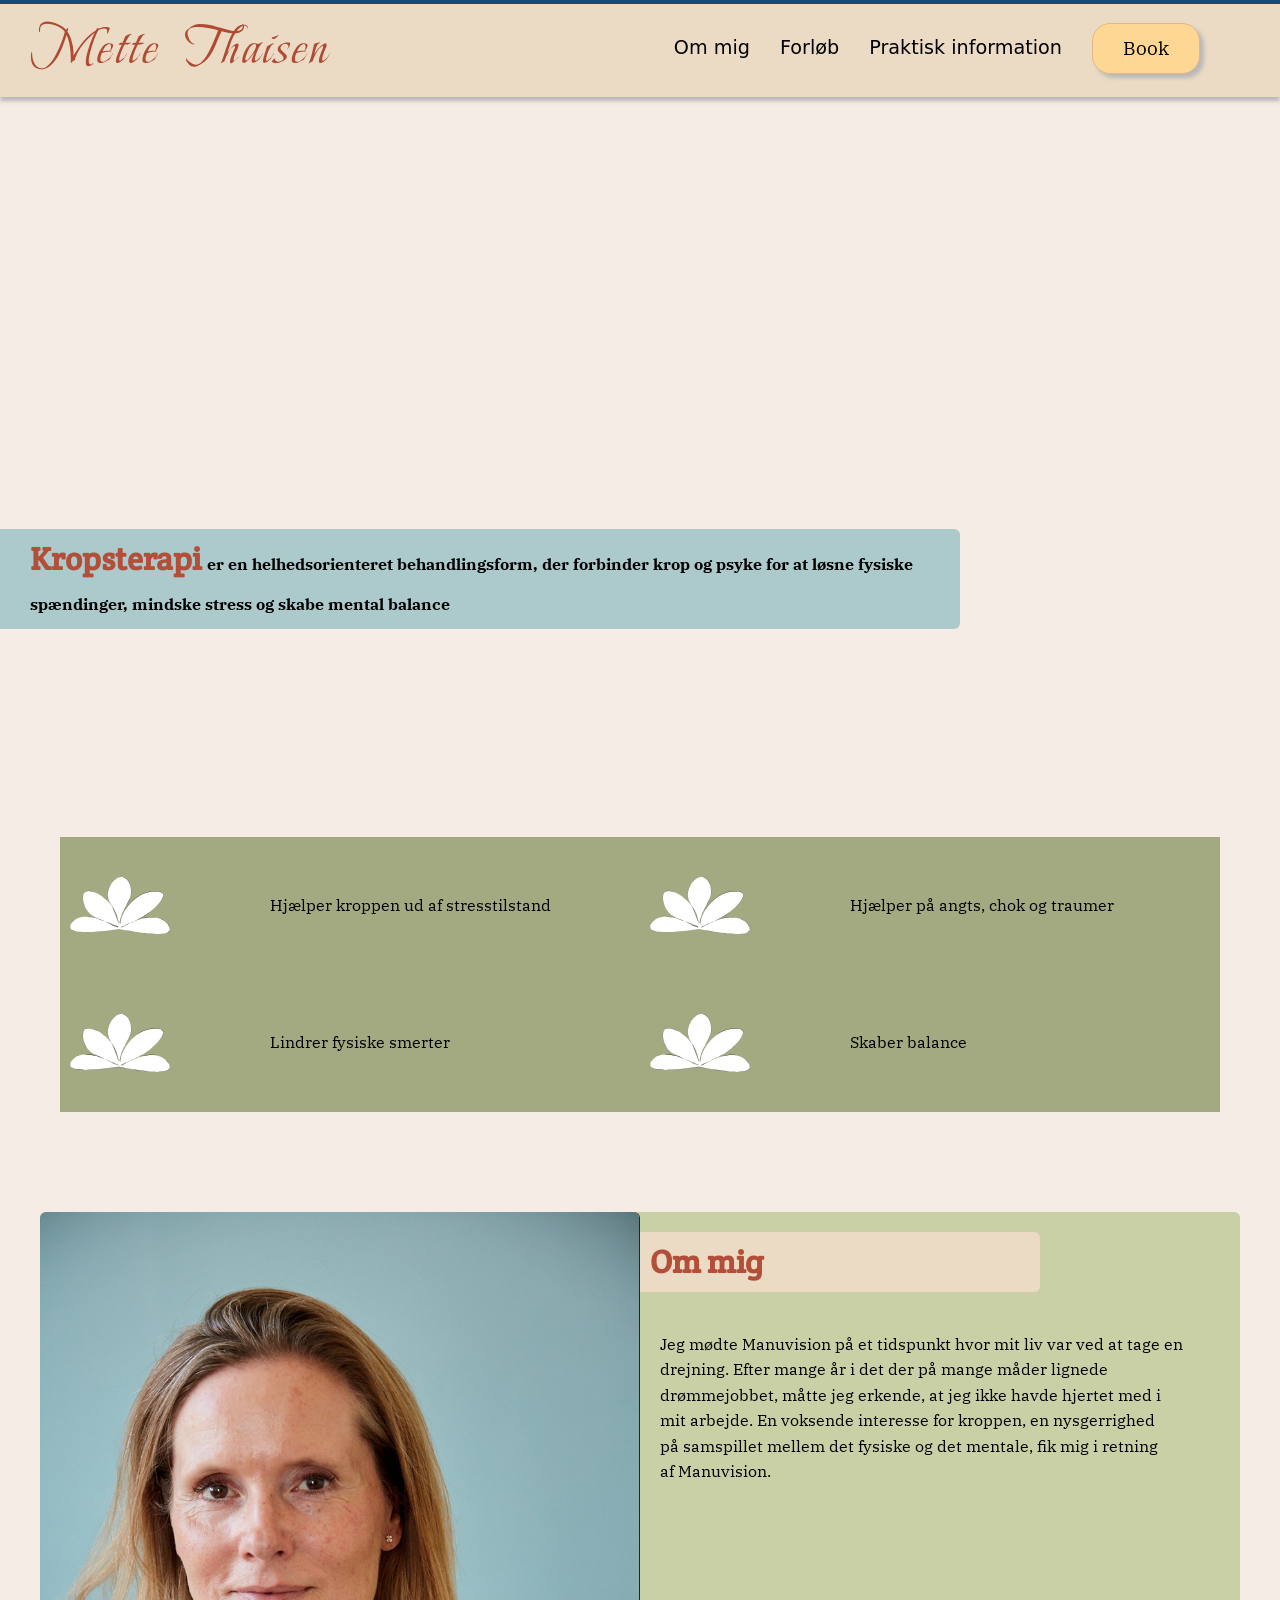
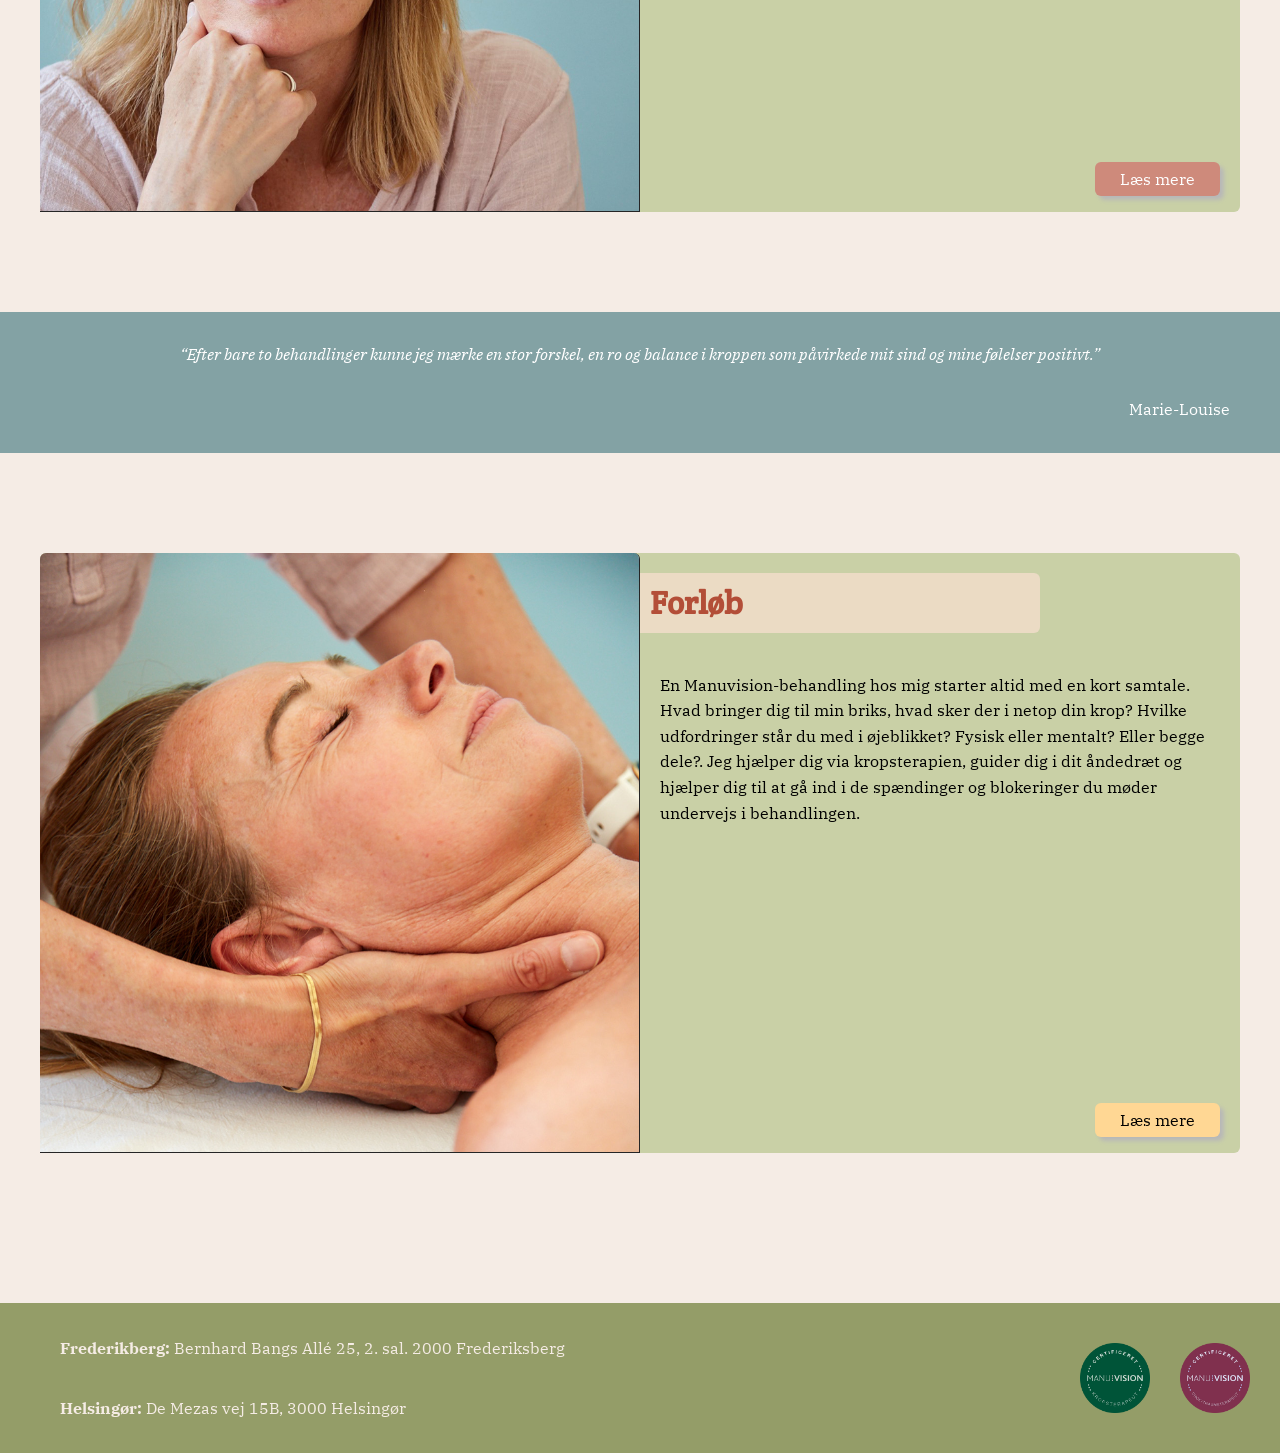
==== commit 478d97c8: "Update booking link in navigation menu" ====
--- a/index.html
+++ b/index.html
@@ -31,7 +31,7 @@
         <li><a href="om_mig.html">Om mig</a></li>
         <li><a href="forloeb.html">Forløb</a></li>
         <li><a href="kommer_snart.html">Praktisk information</a></li>
-        <li class="booking-btn"><a href="kommer_snart.html">Book</a></li>
+        <li class="booking-btn"><a href="booking.html">Book</a></li>
       </ul>
       <button class="burger" aria-label="menu">
         <span class="line"></span>
@@ -181,4 +181,4 @@
   <script src="js/index.js"></script>
 </body>
 
-</html>+</html>
--- a/css/general.css
+++ b/css/general.css
@@ -185,7 +185,7 @@
   box-shadow: var(--box-shadow);
   border: solid 0.5px #e3b787;
 
-  margin-block: var(--margin-btn-block);
+  /* margin-block: var(--margin-btn-block); */
   padding: 10px 30px;
 }
 
@@ -243,6 +243,7 @@
 .menu li {
   display: flex;
   align-items: center;
+  margin-bottom: 0;
 }
 
 /* Vi sætter 'booking:hover' funktionen her, så den overrider 'menu a:hover' */
@@ -324,7 +325,7 @@
 
   /* BOOKING BTN */
   .booking-btn {
-    width: 105px;
+    width: 110px;
   }
 }
 /*************** FOOTER ***************/
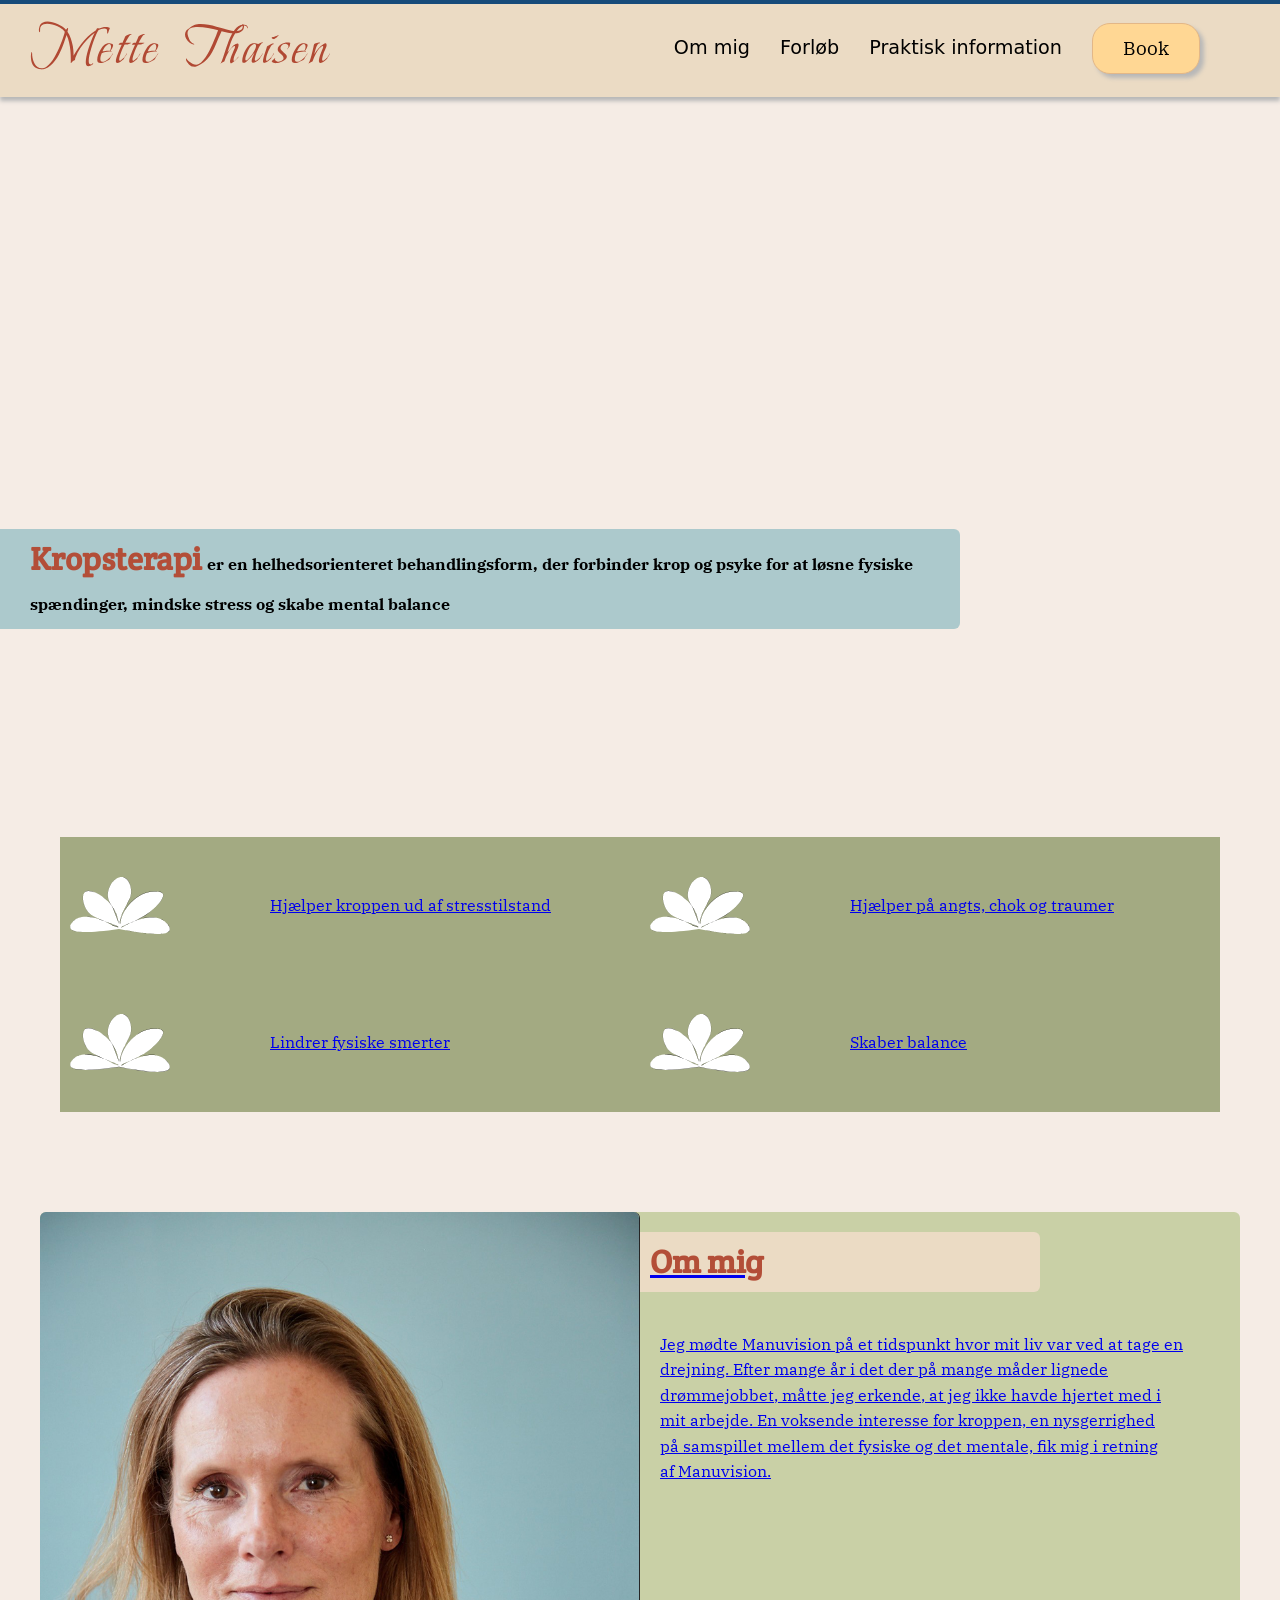
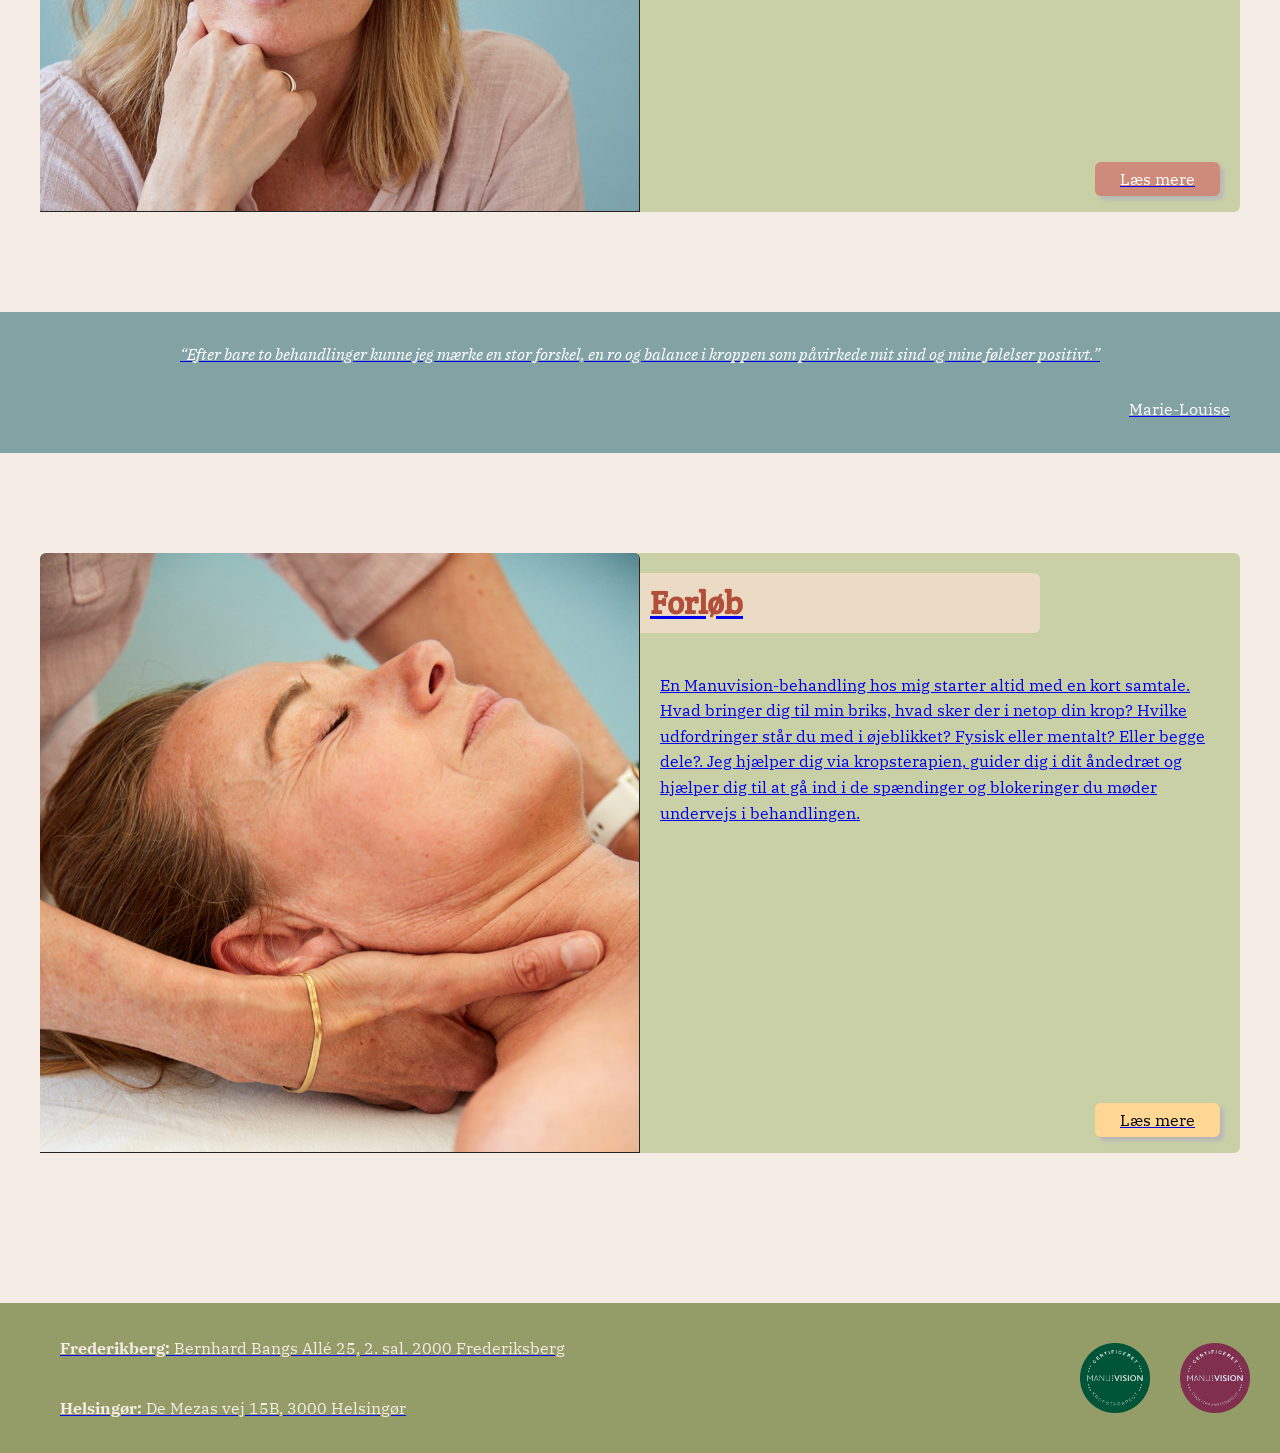
==== commit 1ca26d0f: "Change booking button to link to booking.html" ====
--- a/index.html
+++ b/index.html
@@ -4,6 +4,7 @@
 <head>
   <meta charset="UTF-8" />
   <meta name="viewport" content="width=device-width, initial-scale=1.0" />
+<meta name="robots" content="noindex">
 
   <link rel="stylesheet" href="css/general.css" />
   <link rel="stylesheet" href="css/index.css" />
@@ -61,7 +62,7 @@
 
     </div>
 
-    <button class="booking-btn book-forside">Book</button>
+    <button class="booking-btn book-forside"><a href="booking.html">Book</button>
 
 
     <section class="kropsterapi">
@@ -178,7 +179,7 @@
   </footer>
 
   <script src="js/burger.js"></script>
-  <script src="js/index.js"></script>
+  <script src="js/booking.js"></script>
 </body>
 
 </html>
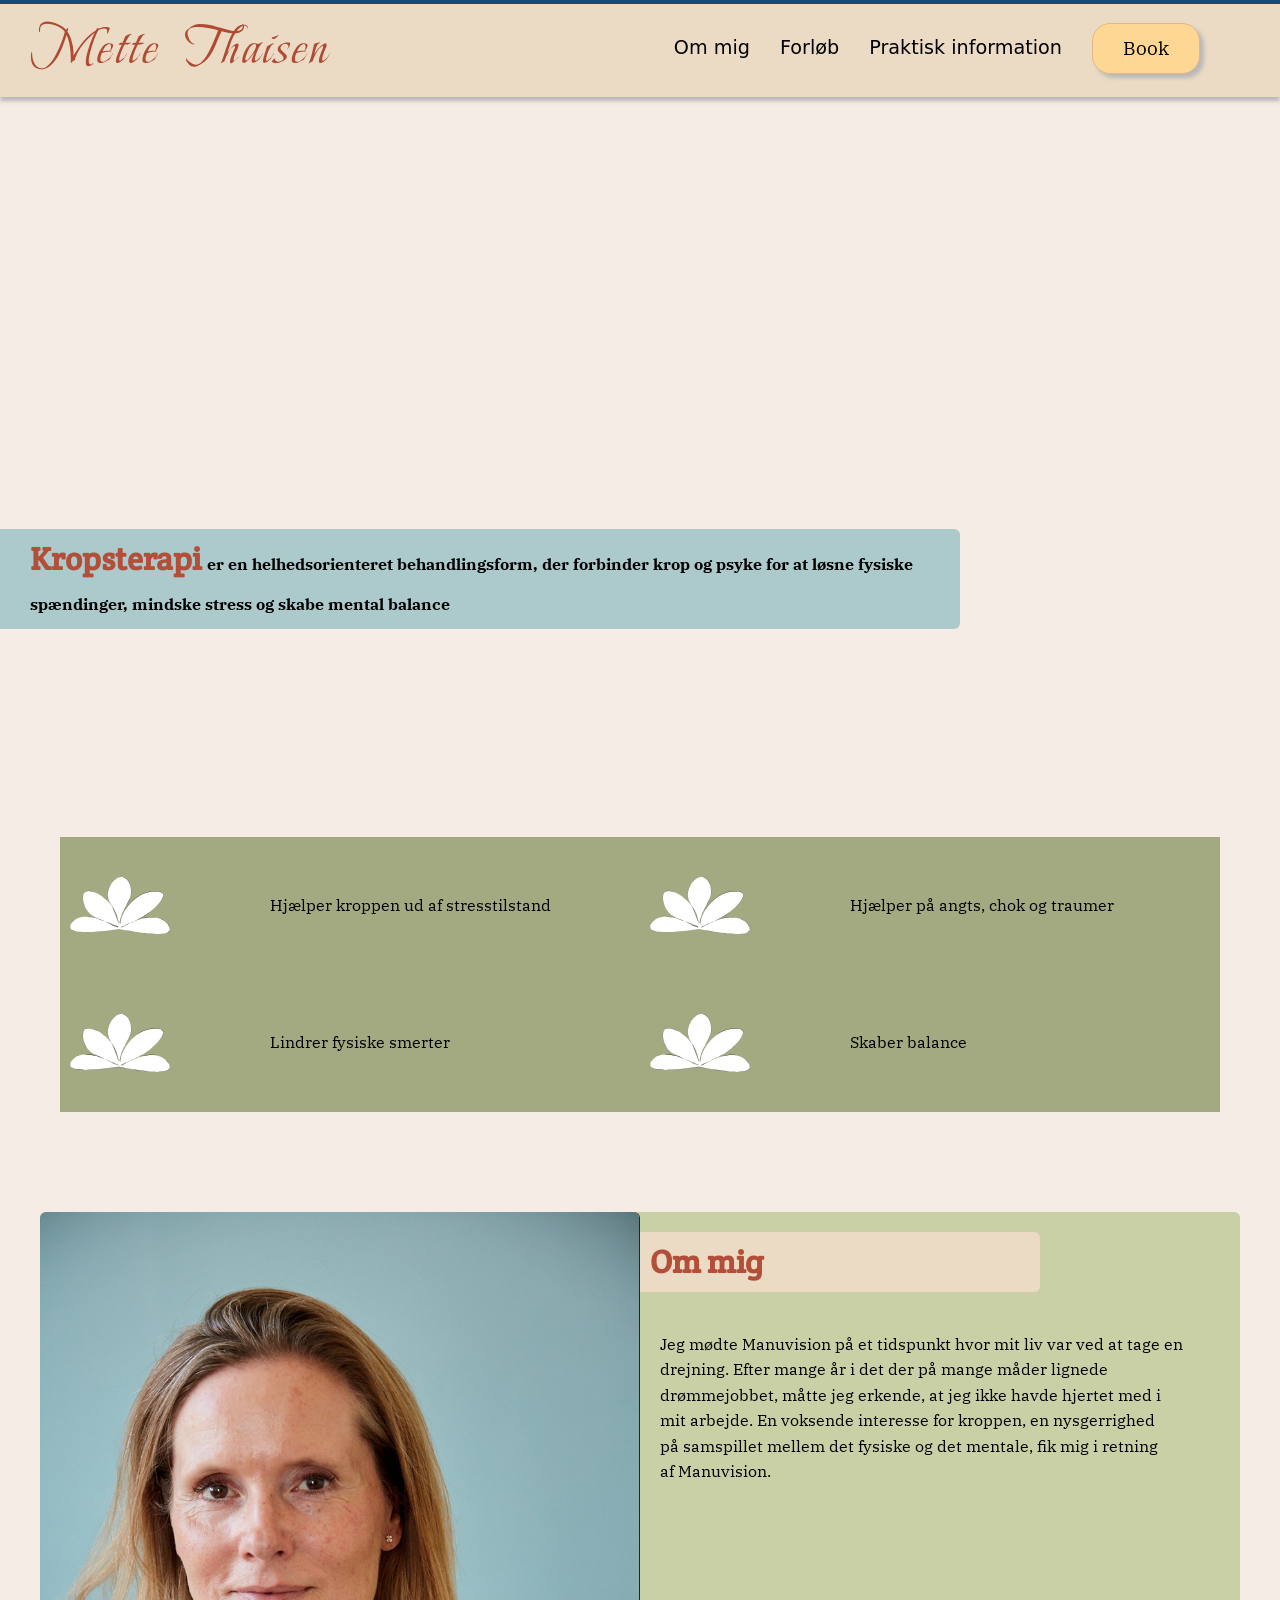
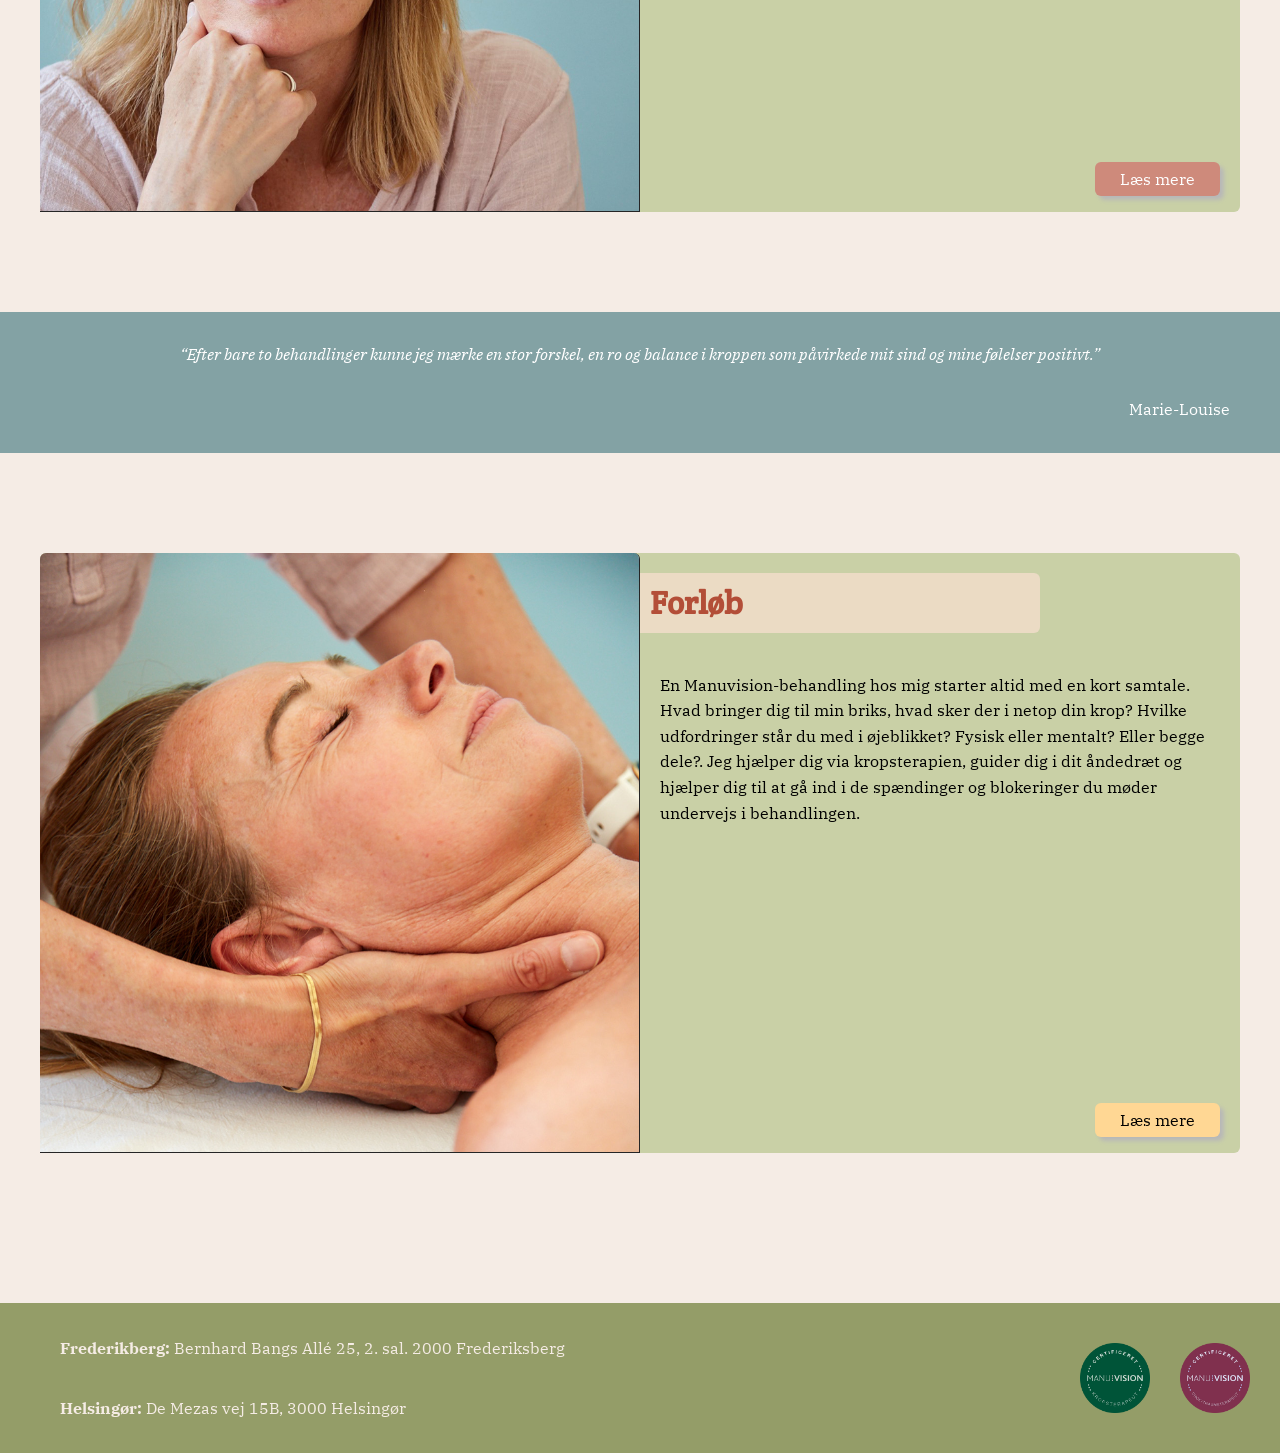
==== commit 6757f6d6: "Update index.html" ====
--- a/index.html
+++ b/index.html
@@ -62,7 +62,7 @@
 
     </div>
 
-    <button class="booking-btn book-forside"><a href="booking.html">Book</button>
+    <button class="booking-btn book-forside">Book</button>
 
 
     <section class="kropsterapi">
